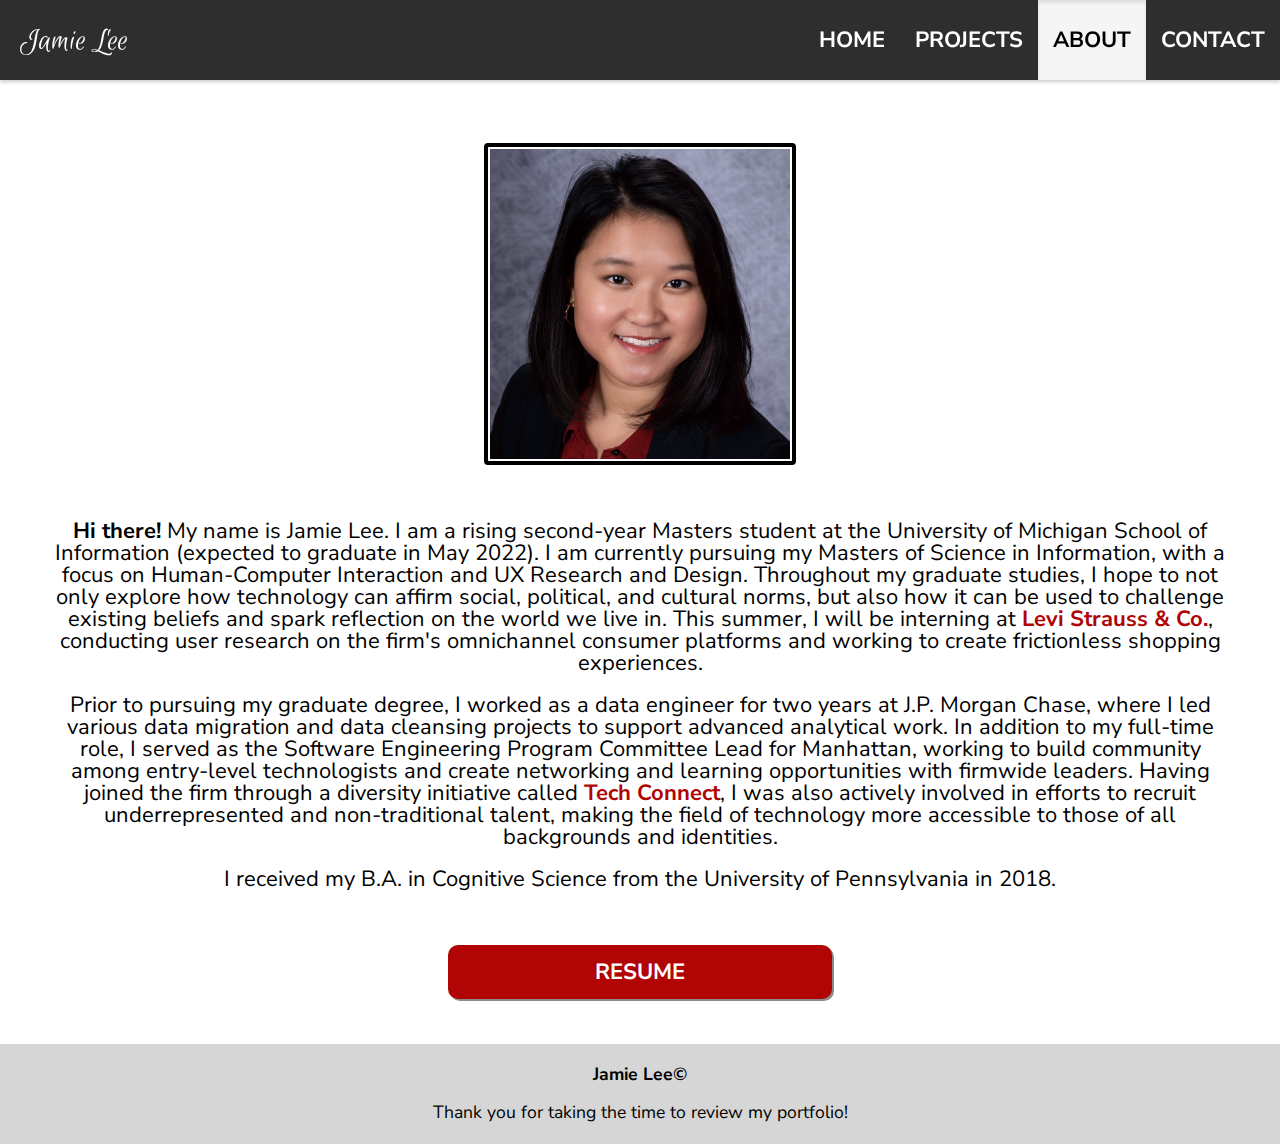
==== about_me.html @ 2731b6d8 "Add files via upload" ====
<!DOCTYPE html>
<html lang="en">
<head>
	<meta charset="UTF-8">
	<meta name="viewport" content="width=device-width, initial-scale=1.0">
	<link rel="stylesheet" href="https://fonts.googleapis.com/css?family=Nunito Sans">
    <link rel="stylesheet" href="https://fonts.googleapis.com/css?family=Euphoria Script">
    <link rel="stylesheet" href="https://cdnjs.cloudflare.com/ajax/libs/font-awesome/4.7.0/css/font-awesome.min.css">
    <link rel="stylesheet" href="css/html5reset.css">
	<link rel="stylesheet" href="css/style.css">
	<title>About</title>
</head>
<body>
    <header>
        <div id="skip"><a href="#main_content">Skip to Main Content</a></div>
        <div id="logo">Jamie Lee</div>
        <nav>
            <div class="nav_links">
                <a href = "index.html">
                    <div class="nav_item">Home</div>
                </a>
                <a href = "projects.html">
                    <div class="nav_item">Projects</div>
                </a>
                <a href = "about_me.html">
                    <div class="nav_item current">About</div>
                </a>
                <a href = "contact.html">
                    <div class="nav_item">Contact</div>
                </a>
            </div>

            <button class="hamburger">
                <span class="bar1"></span>
                <span class="bar2"></span>
                <span class="bar3"></span>
            </button>				
		</nav>
    </header>

	<main id="main_content">
        <div class="bio">
            <img src="./images/headshot.jpg" alt="Jamie Lee's headshot photo.">

            <div class="bio_text">
                <p><b>Hi there!</b> My name is Jamie Lee. I am a rising second-year Masters student at the University of Michigan School of Information (expected to graduate in May 2022). I am currently pursuing my Masters of Science in Information, with a focus on Human-Computer Interaction and UX Research and Design. Throughout my graduate studies, I hope to not only explore how technology can affirm social, political, and cultural norms, but also how it can be used to challenge existing beliefs and spark reflection on the world we live in. This summer, I will be interning at <a href="https://www.levistrauss.com/work-with-us/u-s-internships-at-levi-strauss-co/" target="_blank">Levi Strauss & Co.</a>, conducting user research on the firm's omnichannel consumer platforms and working to create frictionless shopping experiences.</p>
                <p>Prior to pursuing my graduate degree, I worked as a data engineer for two years at J.P. Morgan Chase, where I led various data migration and data cleansing projects to support advanced analytical work. In addition to my full-time role, I served as the Software Engineering Program Committee Lead for Manhattan, working to build community among entry-level technologists and create networking and learning opportunities with firmwide leaders. Having joined the firm through a diversity initiative called <a href="https://careers.jpmorgan.com/us/en/students/programs/tech-connect?search=&tags=location__Americas__UnitedStatesofAmerica" target="_blank">Tech Connect</a>, I was also actively involved in efforts to recruit underrepresented and non-traditional talent, making the field of technology more accessible to those of all backgrounds and identities.</p>
                <p>I received my B.A. in Cognitive Science from the University of Pennsylvania in 2018.</p>
            </div>
            <a href="files/jamie_lee_resume.pdf" target="_blank" class="resume_link">
                <div class="resume_container">
                    <div class="resume">Resume</div>
                </div>
            </a>
        </div>
    </main>

	<footer>
		<div class="footer_content">
            <p><strong>Jamie Lee&copy;</strong></p>
            <p>Thank you for taking the time to review my portfolio!</p>
        </div>
	</footer>

    <script src="js/hamburger.js"></script>
</body>
</html>
---- css/style.css ----
html{
    scroll-behavior: smooth;
}

body{
    font-size: 18px;
    font-family: "Nunito Sans", "sans-serif";
    margin: 0;
    padding: 0;
    position: relative;
    top: 80px;
}

header{
    position: fixed;
    width: 100%;
    top: 0;
    height: 80px;
    background-color: #2e2e2e;
    z-index: 1;
}

:focus-visible{
    border: solid rgb(126, 2, 2);
    border-radius: 2px;
    box-shadow: inset 0 3px 3px 0 rgba(139, 139, 139,0.2);
}

#skip a{
    background-color: rgb(126, 2, 2);
    text-decoration: none;
    padding: 5px 0 5px 0;
    border-radius: 0 5px 5px 0;
    color: white;
    left: -300px;
    padding: 7px;
    -webkit-transition: left 1s ease-out;
    transition: left 1s ease-out;
    z-index: 1;
    position: absolute;
    top: 100px;
}

#skip a:focus{
    position: absolute;
    left: 0;
}

#logo {
    color: white;
    display: inline-block;
    position: fixed;
    top: 25px;
    margin-left: 20px;
    font-size: 1.5em;
    font-family: "Euphoria Script", "sans-serif";
}

.nav_item {
    padding: 15px;
    text-align: right;
    line-height: 1.5em;
  }

.nav_links a{
    color: black;
    text-decoration: none;
    text-transform: uppercase;
    font-weight: bold;
}

.current{
    background-color: rgb(177, 4, 4);
    color: white;
    box-shadow: inset 0 3px 3px 0 rgba(139, 139, 139,0.2);
}

.nav_links{
    display: none;
    position: absolute;
    top: 80px;
    width: 100%;
    right: 0;
    background-color: rgb(245, 245, 245);
    box-shadow: 0px 2px 4px 0px rgba(0,0,0,0.2)
}

.fadein {
    display: flex;
    flex-direction: column;
    
    -webkit-animation: fadein 0.25s;
    -moz-animation: fadein 0.25s; 
    -ms-animation: fadein 0.25s; 
    -o-animation: fadein 0.25s; 
    animation: fadein 0.25s;
}

@keyframes fadein {
    from { opacity: 0; }
    to   { opacity: 1; }
}

/* Firefox */
@-moz-keyframes fadein {
    from { opacity: 0; }
    to   { opacity: 1; }
}

/* Safari and Chrome */
@-webkit-keyframes fadein {
    from { opacity: 0; }
    to   { opacity: 1; }
}

/* Internet Explorer */
@-ms-keyframes fadein {
    from { opacity: 0; }
    to   { opacity: 1; }
}

/* Opera */
@-o-keyframes fadein {
    from { opacity: 0; }
    to   { opacity: 1; }
} 

.hamburger{
    float: right;
    padding: 20px;
    cursor: pointer;
    background-color: transparent;
    border: none;
}

.open{
    background-color: rgb(245, 245, 245);
}

.bar1, .bar2, .bar3{
    display: block;
    width: 40px;
    height: 3px;
    margin: 8px auto;
    background-color: white;
}

.bar_open{
    background-color: black;
}
  
.nav_item:active{
    box-shadow: inset 0 2px 2px 0 rgba(139, 139, 139,0.2);
}

#main_content {
    position: relative;
    padding: 5vh 3vw;
    margin: 0;
    min-height: calc(100vh - 180px);
    min-height: -o-calc(100vh - 180px); 
    min-height: -webkit-calc(100vh - 180px); 
    min-height: -moz-calc(100vh - 180px); 
}

#main_exception {
    padding: 0;
}

h1{
    font-size: 2em;
    line-height: 1;
    font-weight: bolder;
    text-align: center;
    margin-bottom: 10px;;
}

.current_projects h1{
    font-size: 1.5em;
}

h2{
    font-size: 1.5em;
    line-height: 1.5;
    text-align: center;
    padding: 10px 0 10px 0;
}

.welcome h2{
    font-size: 1em;
    margin-top: 10px;
    color: rgb(177, 4, 4);
}

h3{
    font-size: 1em;
    line-height: 1.5;
    text-align: center;
    padding: 20px 0 10px 0;
}

p{
    text-align: center;
    padding: 10px;
}

.welcome{
    margin: -5vh -3vw;
    height: 50vh;

    display: flex;
    flex-direction: column;
    justify-content: center;

    background-image: url("../images/cover.png");
    background-repeat: no-repeat;
    background-position: center;
    background-attachment: fixed;
    background-size: cover;
    background-color: white;
    box-shadow: inset 0 0 8px 8px white;
}

.welcome_text{
    padding: 0 3vw;
}

.current_projects{
    margin-top: 10vh;
    background-color: white;
}

.research_highlights{
    display: grid;
    grid-template-columns: auto;
    grid-gap: 5vh;
    margin: 3vh;
}

.text_image_container{
    position: relative;
    text-align: center;
    transition: transform 1s;
    transform-style: preserve-3d;
}

.text_image_container img{
    box-shadow: 2px 2px #8888887e;
    border: 1px rgb(187, 187, 187) solid;
    height: auto;
    width: 70vw;
    display: block;
    margin: auto;
    background-color: white;
}

.text_image_container:hover, .text_image_container:focus, .text_image_container:focus-within{
    transform: rotateY(180deg)
}

.text_container{
    position: absolute;
    top: 0;
    width: 100%;
    height: 100%;
    -webkit-backface-visibility: hidden;
    backface-visibility: hidden;

    background-color: black;
    color: white;
    display: flex;
    align-items: center;
    transform: rotateY(180deg);
}

.bio{
    margin: 2vh 0 0 0;
    display: flex;
    flex-direction: column;
    align-items: center;
}

.bio img{
    padding: 2px;
    border: 4px solid black;
    width: 70vw;
    max-width: 300px;
    height: auto;
    border-radius: 4px;
}

.bio_text{
    margin-top: 5vh;
    margin-bottom: 5vh;
}

.project_content h1{
    margin-bottom: 1em;
}

.youtube_music h1, .remote_hires h1, .rta h1{
    text-shadow: 2px 1px rgb(116, 116, 116);
}

.winning_futures h1, .wharton h1{
    text-shadow: 2px 1px rgb(167, 167, 167);
}

.youtube_music, .winning_futures, .remote_hires, .wharton, .rta{
    padding: 10vw;
    min-height: 25vh;
    display: flex;
    flex-direction: column;
    justify-content: center;
}

.youtube_music{
    background-image: url("../images/youtube_music.jpg"); 
}
.winning_futures{
    background-image: url("../images/winning_futures.png"); 
}

.remote_hires{
    background-image: url("../images/paper_prototype.png"); 
    background-size: cover;
}

.wharton{
    background-image: url("../images/wharton.png"); 
}

.rta{
    background-image: url("../images/rta.png"); 
    background-repeat: no-repeat;
    background-position: center;
    background-size: cover;
}

.winning_futures, .wharton{
    color: black;
    background-color: white;
    background-repeat: no-repeat;
    background-position: center;
    background-size: contain;
    box-shadow: inset 0 0 0 1000px rgba(255, 255, 255, 0.2);
}

.youtube_music, .remote_hires, .rta{
    color: white;
    box-shadow: inset 0 0 0 1000px rgba(0,0,0,0.5);
}

.resume_container{
    display: flex;
    align-items: center;
    justify-content: center;
    width: 30vw;
    max-width: 500px;
    height: 2em;
    text-align: center;
    align-items: center;
    box-shadow: 2px 2px rgb(139, 139, 139);
    background-color: rgb(177, 4, 4);
    padding: 5px 0 5px 0;
    border-radius: 10px;
}

.resume_link{
    display: flex;
    justify-content: center;
    text-decoration: none;
    text-transform: uppercase;
    font-weight: bold;
    color: white;
}

.bio_text a{
    color: rgb(177, 4, 4);
    text-decoration: none;
    font-weight: bold;
}

.bio_text a:hover{
    background-color: rgb(177, 4, 4);
    color: white;
}

.youtube_music i, .remote_hires i, .rta i{
    color: rgb(228, 182, 182);
    font-weight: 500;
}

.winning_futures i, .wharton i{
    color:rgb(126, 2, 2);
    font-weight: 580;
}

.rta a{
    display: inline-block;
    color: rgb(216, 170, 170);
    text-decoration: none;
    text-transform: capitalize;
}

.rta a:hover{
    background-color: rgb(216, 170, 170);
    color: black;
}

.note {
    margin-bottom: 5vh;
    padding: 0 10vw;
}

.note p{
    margin-top: 3vh;
}
  
/* Form formatting */ 
form {
    margin: auto;
    background-color: #fddcdc;
    border-radius: 5px;
    width: 80vw;
  }

fieldset{
    display: flex;
    flex-direction: column; 
    align-items: center;
}
  
.contact_form {
    padding: 20px;
    width: 70vw;
}

legend{ 
    font-size: 2em;
    text-transform: uppercase;
    text-align: center;
    padding: 20px;
}
  
label{
    display: block;
    width: 70vw;
    text-align: left;
}

legend, label{
    color: #2e2e2e;
}

.checkbox_text{
    text-align: center;
}

input {
    width: 100%;
    padding: 10px;
    margin: 10px 0 20px 0;
    display: block;
    border: 1px solid #949494;
    box-sizing: border-box;
    border-radius: 5px;
    -webkit-box-shadow:0 0 2px rgb(179, 179, 179) inset;
    -moz-box-shadow:0 0 2px rgb(179, 179, 179) inset;
    box-shadow:0 0 2px rgb(179, 179, 179) inset;
}

textarea{
    width: 100%;
    height: 15vh;
    padding: 10px;
    margin: 10px 0 20px 0;
    display: inline-block;
    border: 1px solid #949494;
    box-sizing: border-box;
    border-radius: 5px;
    -webkit-box-shadow:0 0 4px rgb(179, 179, 179) inset;
    -moz-box-shadow:0 0 4px rgb(179, 179, 179) inset;
    box-shadow:0 0 4px rgb(179, 179, 179) inset;
  }
  
input[type=checkbox]{
    width: auto;
    transform: scale(1.5);
  }

.checkbox {
    display: flex;
    flex-direction: column;
    align-items: center;
    margin-bottom: 3vh;
}

.checkbox_label {
    font-size: .75em;
}
  
.submit {
    display: flex;
    justify-content: center;
    padding: 10px;
}

button[type=submit] {
    text-transform: uppercase;
    background-color: #3da743;
    color: white;
    cursor: pointer;
    font-size: 1em;
    width: 50vw;
    height: 5vh;
    border-radius: 10px;
    border:  none;
    box-shadow: 2px 2px rgb(179, 179, 179);
    max-width: 300px;
  }
  
button[type=submit]:hover, .resume_link:hover{
    opacity: 0.8;
  }

footer{
    width: 100%;
    text-align: center;
    background-color: #d6d6d6;
    color: black;
    font-size: 0.8em;
    height: 80px;
    position: relative;
    top: 0;
    display: flex;
    align-items: center;
    justify-content: center;
    padding: 10px 0;
}

@media only screen and (min-width: 480px) {

    body {
        font-size: 20px;
    }

    .research_highlights{
        grid-template-columns: auto auto;
        grid-gap: 2vw;
    }

    .current_projects img {
        width: 40vw;
        height: 100%;
    }

    .youtube_music, .remote_hires, .rta {
        background-attachment: fixed;
    }
    
    .project_content {
        display: inline-block;
        width: 100%;
        margin: auto;
        text-align: center;
    }
}

@media only screen and (min-width: 770px) {
    body {
        font-size: 22px;
    }
    
    .nav_links {
        display: flex;
        flex-direction: row;
        justify-content: flex-end;
        background-color: transparent;
        top: 0;
        padding: 0;
        height: 80px;
        margin: 0;
    }

    .nav_item {
        margin: 0;
        color: white;
        height: 80px;
        padding: 0 15px;
        display: flex;
        align-items: center;
    }

    .hamburger{
        display: none;
    }
    
    .current, .nav_item:hover{
        background-color: rgb(245, 245, 245);
        color: black;
    }
    
    .research_highlights{
        grid-template-columns: auto auto auto;
    }

    .current_projects img {
        width: 25vw;
    }

    .checkbox_text{
        width: auto;
        margin: 0 2vw;
    }

    .checkbox {
        display: flex;
        flex-direction: row;
        justify-content: center;
    }
}

@media only screen and (min-width: 1200px) {

    .research_highlights{
        grid-template-columns: auto auto auto auto;
    }

    .current_projects img {
        width: 20vw;
        height: 100%;
    }

    label{
        width: 15vw;
        text-align: right;
        margin: 10px 20px 20px 0;
    }

    .firstname, .lastname, .email{
        display: flex;
        flex-direction: row;
        align-items: center;
    }

    .message{
        display: flex;
        flex-direction: row;
        align-items: flex-start;
    }
    
    .checkbox_text{
        text-align: left;
    }
    
    input {
        width: 50vw;
    }
    
    textarea{
        display: inline-block;
        width: 50vw;
      }
      
    input[type=checkbox]{
        width: auto;
        transform: scale(1.5);
      }
}

@media only screen and (min-width: 1800px) {

    .research_highlights{
        grid-template-columns: auto auto auto auto auto;
    }

    .current_projects img {
        width: 15vw;
    }
}

@media screen and (prefers-reduced-motion: reduce) { 
    html{
        scroll-behavior: auto;
    }

    #skip a{
        -webkit-transition: none;
        transition: none;
    }

    .text_image_container:hover{
        transform: none;
        cursor: pointer;
    }

    .text_container{
        transform: rotate(0deg);
        visibility: hidden;
    }

    .text_image_container:hover, .text_image_container:focus, .text_image_container:focus-within{
        transform: rotateY(0deg)
    }

    .click_for_text{
        visibility: visible;
    }

    .youtube_music, .remote_hires, .rta, .welcome{
        background-attachment: scroll;
    }
}

@media print {

}
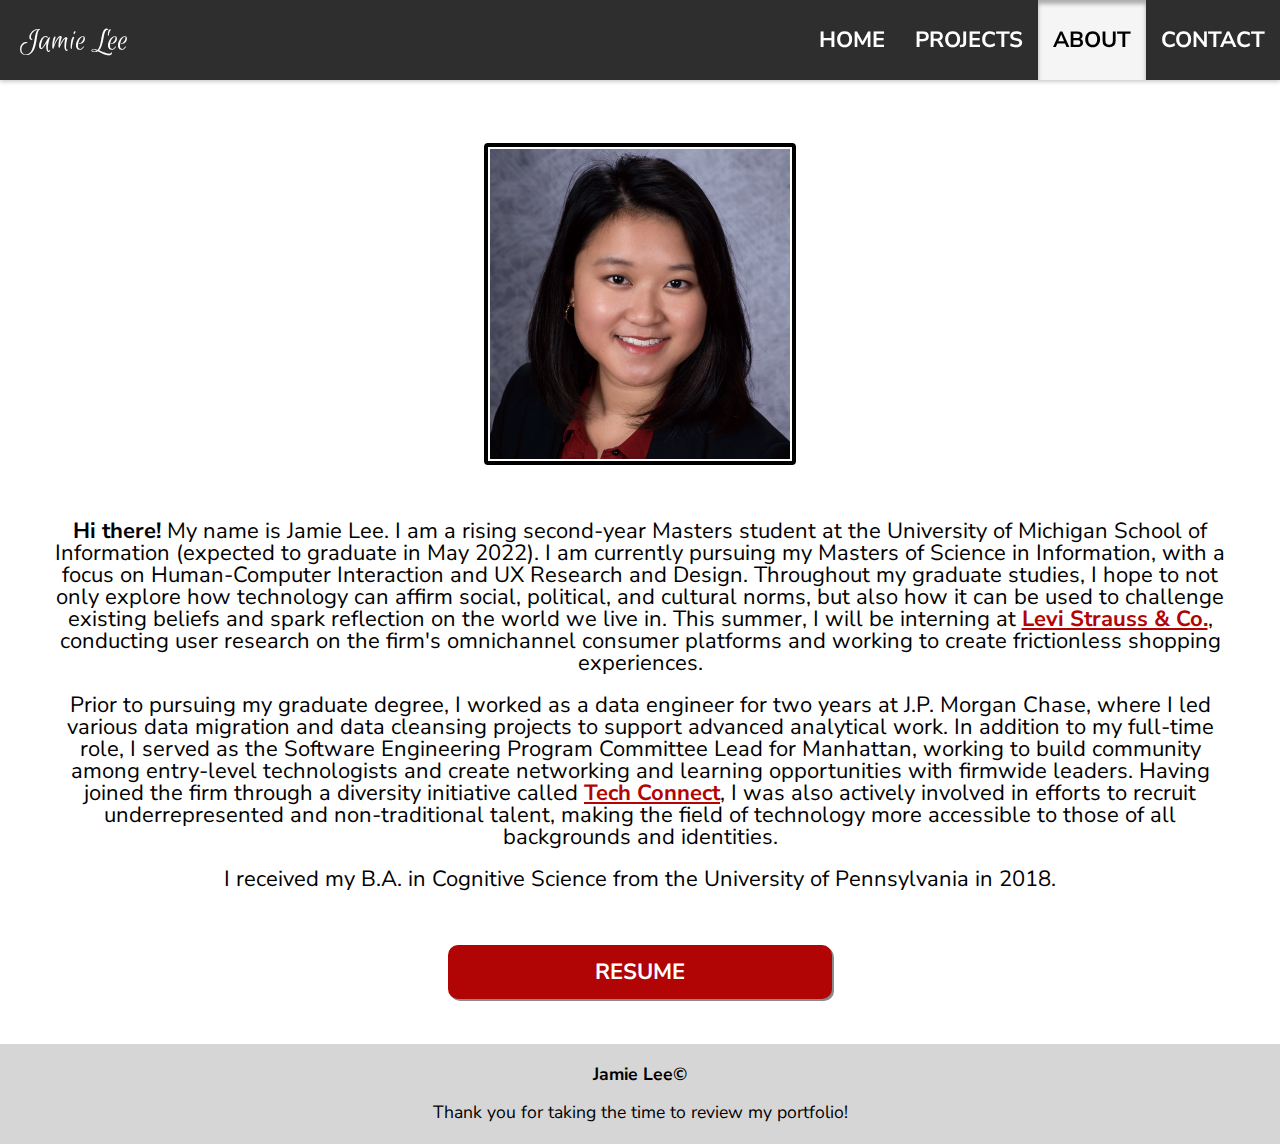
==== commit c68a91fc: "Add files via upload" ====
--- a/about_me.html
+++ b/about_me.html
@@ -5,10 +5,19 @@
 	<meta name="viewport" content="width=device-width, initial-scale=1.0">
 	<link rel="stylesheet" href="https://fonts.googleapis.com/css?family=Nunito Sans">
     <link rel="stylesheet" href="https://fonts.googleapis.com/css?family=Euphoria Script">
-    <link rel="stylesheet" href="https://cdnjs.cloudflare.com/ajax/libs/font-awesome/4.7.0/css/font-awesome.min.css">
     <link rel="stylesheet" href="css/html5reset.css">
 	<link rel="stylesheet" href="css/style.css">
-	<title>About</title>
+    
+    <title>About</title>
+
+    <script async src="https://www.googletagmanager.com/gtag/js?id=G-HFB96MEQBF"></script>
+    <script>
+    window.dataLayer = window.dataLayer || [];
+    function gtag(){dataLayer.push(arguments);}
+    gtag('js', new Date());
+
+    gtag('config', 'G-HFB96MEQBF');
+    </script>
 </head>
 <body>
     <header>
--- a/css/style.css
+++ b/css/style.css
@@ -62,17 +62,17 @@
     line-height: 1.5em;
   }
 
-.nav_links a{
+.nav_links a, .nav_links a:visited{
     color: black;
     text-decoration: none;
     text-transform: uppercase;
     font-weight: bold;
 }
 
-.current{
+.current, .nav_item:hover, .nav_item:visited:hover{
     background-color: rgb(177, 4, 4);
     color: white;
-    box-shadow: inset 0 3px 3px 0 rgba(139, 139, 139,0.2);
+    box-shadow: inset 0 4px 4px 0 rgba(0, 0, 0, 0.3);
 }
 
 .nav_links{
@@ -82,7 +82,7 @@
     width: 100%;
     right: 0;
     background-color: rgb(245, 245, 245);
-    box-shadow: 0px 2px 4px 0px rgba(0,0,0,0.2)
+    box-shadow: 0px 2px 4px 0px rgba(0,0,0,0.2);
 }
 
 .fadein {
@@ -179,6 +179,10 @@
     font-size: 1.5em;
 }
 
+.note h1{
+    margin-bottom: 3vh;
+}
+
 h2{
     font-size: 1.5em;
     line-height: 1.5;
@@ -241,6 +245,7 @@
     position: relative;
     text-align: center;
     transition: transform 1s;
+    -webkit-transition: transform 1s;
     transform-style: preserve-3d;
 }
 
@@ -252,10 +257,15 @@
     display: block;
     margin: auto;
     background-color: white;
+
+    -webkit-backface-visibility: hidden;
+    backface-visibility: hidden;
 }
 
 .text_image_container:hover, .text_image_container:focus, .text_image_container:focus-within{
-    transform: rotateY(180deg)
+    transform: rotateY(180deg);
+    -ms-transform: rotateY(-180deg);
+    -webkit-transform: rotateY(-180deg);
 }
 
 .text_container{
@@ -271,6 +281,8 @@
     display: flex;
     align-items: center;
     transform: rotateY(180deg);
+    -ms-transform: rotateY(-180deg);
+    -webkit-transform: rotateY(-180deg);
 }
 
 .bio{
@@ -316,6 +328,7 @@
 
 .youtube_music{
     background-image: url("../images/youtube_music.jpg"); 
+    box-shadow: inset 0 0 0 1000px rgba(0,0,0,0.5);
 }
 .winning_futures{
     background-image: url("../images/winning_futures.png"); 
@@ -324,6 +337,7 @@
 .remote_hires{
     background-image: url("../images/paper_prototype.png"); 
     background-size: cover;
+    box-shadow: inset 0 0 0 1000px rgba(0,0,0,0.2);
 }
 
 .wharton{
@@ -335,6 +349,11 @@
     background-repeat: no-repeat;
     background-position: center;
     background-size: cover;
+    box-shadow: inset 0 0 0 1000px rgba(0,0,0,0.3);
+}
+
+.youtube_music, .remote_hires, .rta {
+    background-attachment: fixed;
 }
 
 .winning_futures, .wharton{
@@ -343,12 +362,11 @@
     background-repeat: no-repeat;
     background-position: center;
     background-size: contain;
-    box-shadow: inset 0 0 0 1000px rgba(255, 255, 255, 0.2);
+    box-shadow: inset 0 0 0 1000px rgba(255, 255, 255, 0.1);
 }
 
 .youtube_music, .remote_hires, .rta{
     color: white;
-    box-shadow: inset 0 0 0 1000px rgba(0,0,0,0.5);
 }
 
 .resume_container{
@@ -375,13 +393,12 @@
     color: white;
 }
 
-.bio_text a{
+.bio_text a, .note a{
     color: rgb(177, 4, 4);
-    text-decoration: none;
     font-weight: bold;
 }
 
-.bio_text a:hover{
+.bio_text a:hover, .note a:hover{
     background-color: rgb(177, 4, 4);
     color: white;
 }
@@ -399,7 +416,6 @@
 .rta a{
     display: inline-block;
     color: rgb(216, 170, 170);
-    text-decoration: none;
     text-transform: capitalize;
 }
 
@@ -411,10 +427,6 @@
 .note {
     margin-bottom: 5vh;
     padding: 0 10vw;
-}
-
-.note p{
-    margin-top: 3vh;
 }
   
 /* Form formatting */ 
@@ -522,7 +534,26 @@
   
 button[type=submit]:hover, .resume_link:hover{
     opacity: 0.8;
-  }
+}
+
+a:visited{
+    color: purple;
+}
+
+a:visited:hover{
+    color: white;
+    background-color: purple;
+}
+
+.project_content a:visited{
+    color: rgb(253, 152, 253);
+}
+
+.project_content a:visited:hover{
+    color: black;
+    background-color: rgb(253, 152, 253);
+}
+
 
 footer{
     width: 100%;
@@ -553,17 +584,6 @@
     .current_projects img {
         width: 40vw;
         height: 100%;
-    }
-
-    .youtube_music, .remote_hires, .rta {
-        background-attachment: fixed;
-    }
-    
-    .project_content {
-        display: inline-block;
-        width: 100%;
-        margin: auto;
-        text-align: center;
     }
 }
 
@@ -615,7 +635,6 @@
     }
 
     .checkbox {
-        display: flex;
         flex-direction: row;
         justify-content: center;
     }
@@ -638,7 +657,7 @@
         margin: 10px 20px 20px 0;
     }
 
-    .firstname, .lastname, .email{
+    .firstname, .lastname, .email, .company{
         display: flex;
         flex-direction: row;
         align-items: center;
@@ -662,11 +681,6 @@
         display: inline-block;
         width: 50vw;
       }
-      
-    input[type=checkbox]{
-        width: auto;
-        transform: scale(1.5);
-      }
 }
 
 @media only screen and (min-width: 1800px) {
@@ -677,6 +691,28 @@
 
     .current_projects img {
         width: 15vw;
+    }
+
+    .bio{
+        display: grid;
+        grid-template-columns: 1fr 2fr;
+    }
+
+    .bio img, .resume_link{
+        margin: auto;
+    }
+
+    .bio_text{
+        grid-column: 2;
+        grid-row: 1 / span 2;
+    }
+
+    .bio_text p{
+        text-align: left;
+    }
+
+    .resume_link{
+        width: 200px;
     }
 }
 
@@ -685,6 +721,14 @@
         scroll-behavior: auto;
     }
 
+    .fadein {        
+        -webkit-animation: fadein 0s;
+        -moz-animation: fadein 0s; 
+        -ms-animation: fadein 0s; 
+        -o-animation: fadein 0s; 
+        animation: fadein 0s;
+    }
+
     #skip a{
         -webkit-transition: none;
         transition: none;
@@ -711,8 +755,4 @@
     .youtube_music, .remote_hires, .rta, .welcome{
         background-attachment: scroll;
     }
-}
-
-@media print {
-
 }